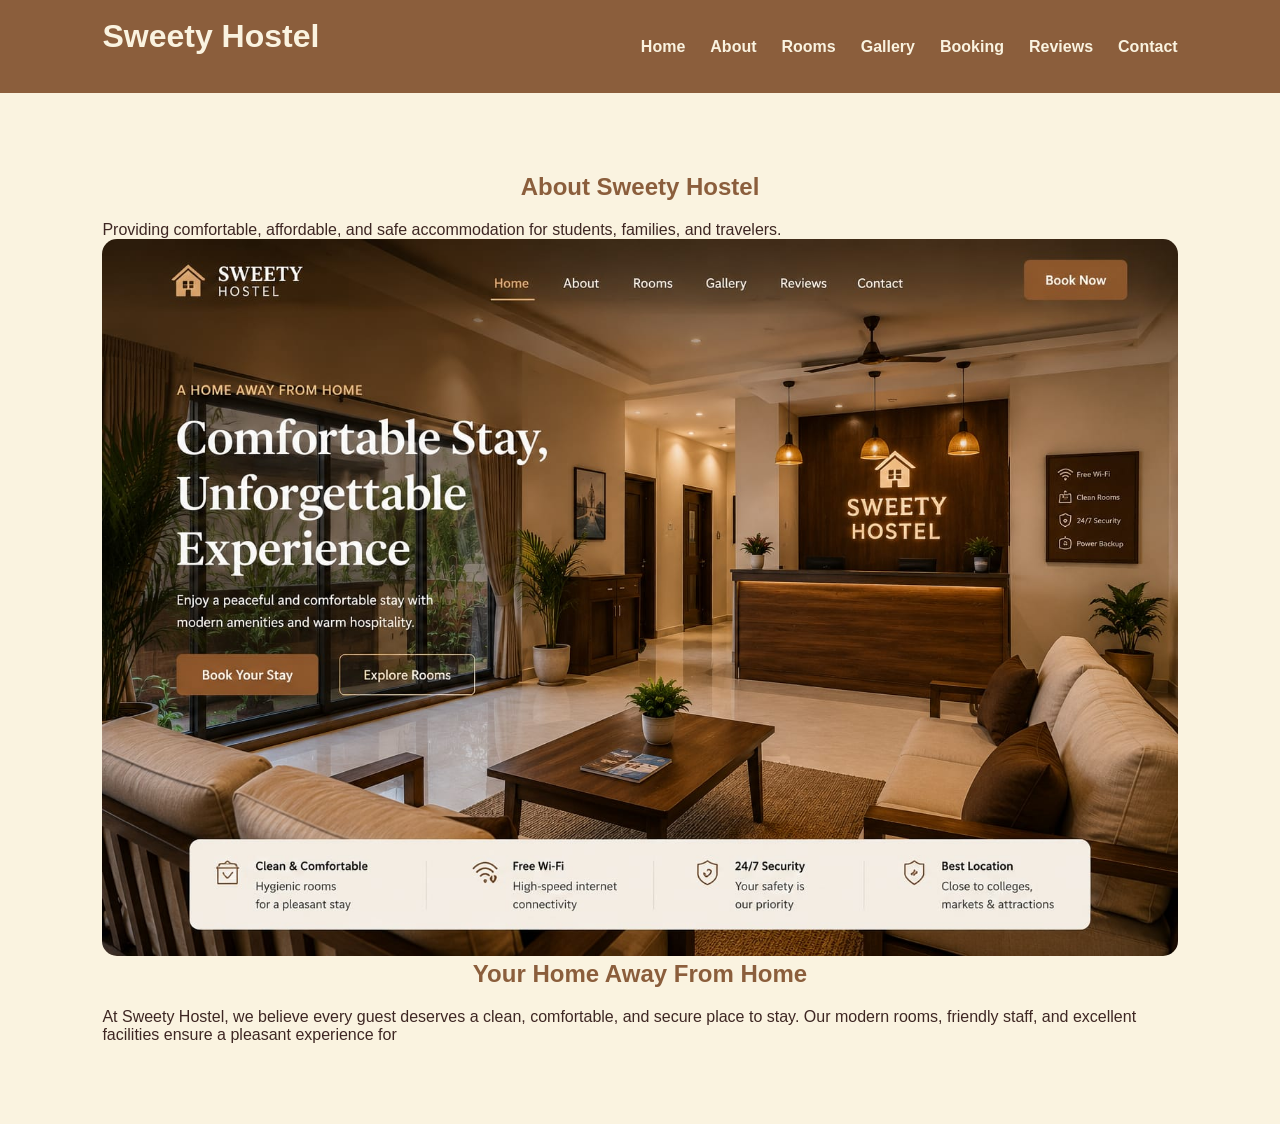
==== about.html @ 322a4172 "Add files via upload" ====
<!DOCTYPE html>
<html lang="en">
<head>
<meta charset="UTF-8">
<meta name="viewport" content="width=device-width, initial-scale=1.0">
<title>About Us | Sweety Hostel</title>

<link rel="stylesheet" href="style.css">

<link rel="stylesheet" href="https://cdnjs.cloudflare.com/ajax/libs/font-awesome/6.5.2/css/all.min.css">

</head>
<body>

<header>
<nav class="navbar">

<h2 class="logo">Sweety Hostel</h2>

<ul class="nav-links">
<li><a href="index.html">Home</a></li>
<li><a href="about.html">About</a></li>
<li><a href="rooms.html">Rooms</a></li>
<li><a href="gallery.html">Gallery</a></li>
<li><a href="booking.html">Booking</a></li>
<li><a href="reviews.html">Reviews</a></li>
<li><a href="contact.html">Contact</a></li>
</ul>
</ul>

</nav>
</header>

<section class="about">

<h1>About Sweety Hostel</h1>

<p class="subtitle">
Providing comfortable, affordable, and safe accommodation for students, families, and travelers.
</p>

<div class="about-container">

<div class="about-image">
<img src="hostel1.jpg.jpeg" alt="Sweety Hostel">
</div>

<div class="about-content">

<h2>Your Home Away From Home</h2>

<p>
At Sweety Hostel, we believe every guest deserves a clean, comfortable, and secure place to stay.
Our modern rooms, friendly staff, and excellent facilities ensure a pleasant experience for
---- style.css ----
/* ===========================
   SWEETY HOSTEL STYLE.CSS
   =========================== */

*{
    margin:0;
    padding:0;
    box-sizing:border-box;
    font-family:'Poppins',sans-serif;
}

html{
    scroll-behavior:smooth;
}

body{
    background:#FAF3E0;
    color:#3E2723;
}

/* ===== NAVBAR ===== */

.navbar{
    display:flex;
    justify-content:space-between;
    align-items:center;
    background:#8B5E3C;
    padding:18px 8%;
    position:sticky;
    top:0;
    z-index:1000;
}

.logo{
    font-size:32px;
    font-weight:bold;
    color:#FAF3E0;
}

.nav-links{
    list-style:none;
    display:flex;
}

.nav-links li{
    margin-left:25px;
}

.nav-links a{
    text-decoration:none;
    color:#FAF3E0;
    font-weight:600;
    transition:.3s;
}

.nav-links a:hover{
    color:#D4A373;
}

.btn{
    background:#A97142;
    color:#fff;
    padding:12px 28px;
    border-radius:30px;
    text-decoration:none;
    font-weight:bold;
    transition:.3s;
}

.btn:hover{
    background:#D4A373;
    color:#3E2723;
}

/* ===== HERO ===== */

.hero{
    height:90vh;
    background:url("images/hero.jpg") center/cover no-repeat;
    display:flex;
    justify-content:center;
    align-items:center;
}

.hero-content{
    background:rgba(62,39,35,.65);
    color:white;
    text-align:center;
    padding:50px;
    border-radius:20px;
}

.hero h1{
    font-size:60px;
    color:#FAF3E0;
}

.hero p{
    font-size:22px;
    margin:20px 0;
}

.hero-btn{
    display:inline-block;
    padding:15px 35px;
    background:#A97142;
    color:white;
    text-decoration:none;
    border-radius:30px;
}

.hero-btn:hover{
    background:#D4A373;
    color:#3E2723;
}

/* ===== SECTIONS ===== */

section{
    padding:80px 8%;
}

h1,h2{
    text-align:center;
    color:#8B5E3C;
    margin-bottom:20px;
}

/* ===== CARDS ===== */

.feature-container,
.rooms-grid,
.review-container,
.gallery-container{
    display:grid;
    grid-template-columns:repeat(auto-fit,minmax(280px,1fr));
    gap:30px;
}

.card,
.room-box,
.review-card{
    background:white;
    padding:25px;
    border-radius:15px;
    border:2px solid #D4A373;
    box-shadow:0 10px 20px rgba(0,0,0,.1);
    transition:.3s;
}

.card:hover,
.room-box:hover,
.review-card:hover{
    transform:translateY(-10px);
}

.card i{
    font-size:45px;
    color:#A97142;
    margin-bottom:20px;
}

/* ===== IMAGES ===== */

img{
    width:100%;
    border-radius:15px;
}

/* ===== FORMS ===== */

input,
select,
textarea{
    width:100%;
    padding:15px;
    margin:10px 0;
    border:1px solid #D4A373;
    border-radius:10px;
}

button{
    background:#A97142;
    color:white;
    padding:15px;
    border:none;
    border-radius:10px;
    cursor:pointer;
    font-size:16px;
}

button:hover{
    background:#8B5E3C;
}

/* ===== FOOTER ===== */

footer{
    background:#8B5E3C;
    color:white;
    text-align:center;
    padding:25px;
}

/* ===== MOBILE ===== */

@media(max-width:768px){

.navbar{
    flex-direction:column;
}

.nav-links{
    flex-direction:column;
    margin-top:20px;
}

.nav-links li{
    margin:10px 0;
}

.hero h1{
    font-size:38px;
}

.hero-content{
    width:90%;
}

}
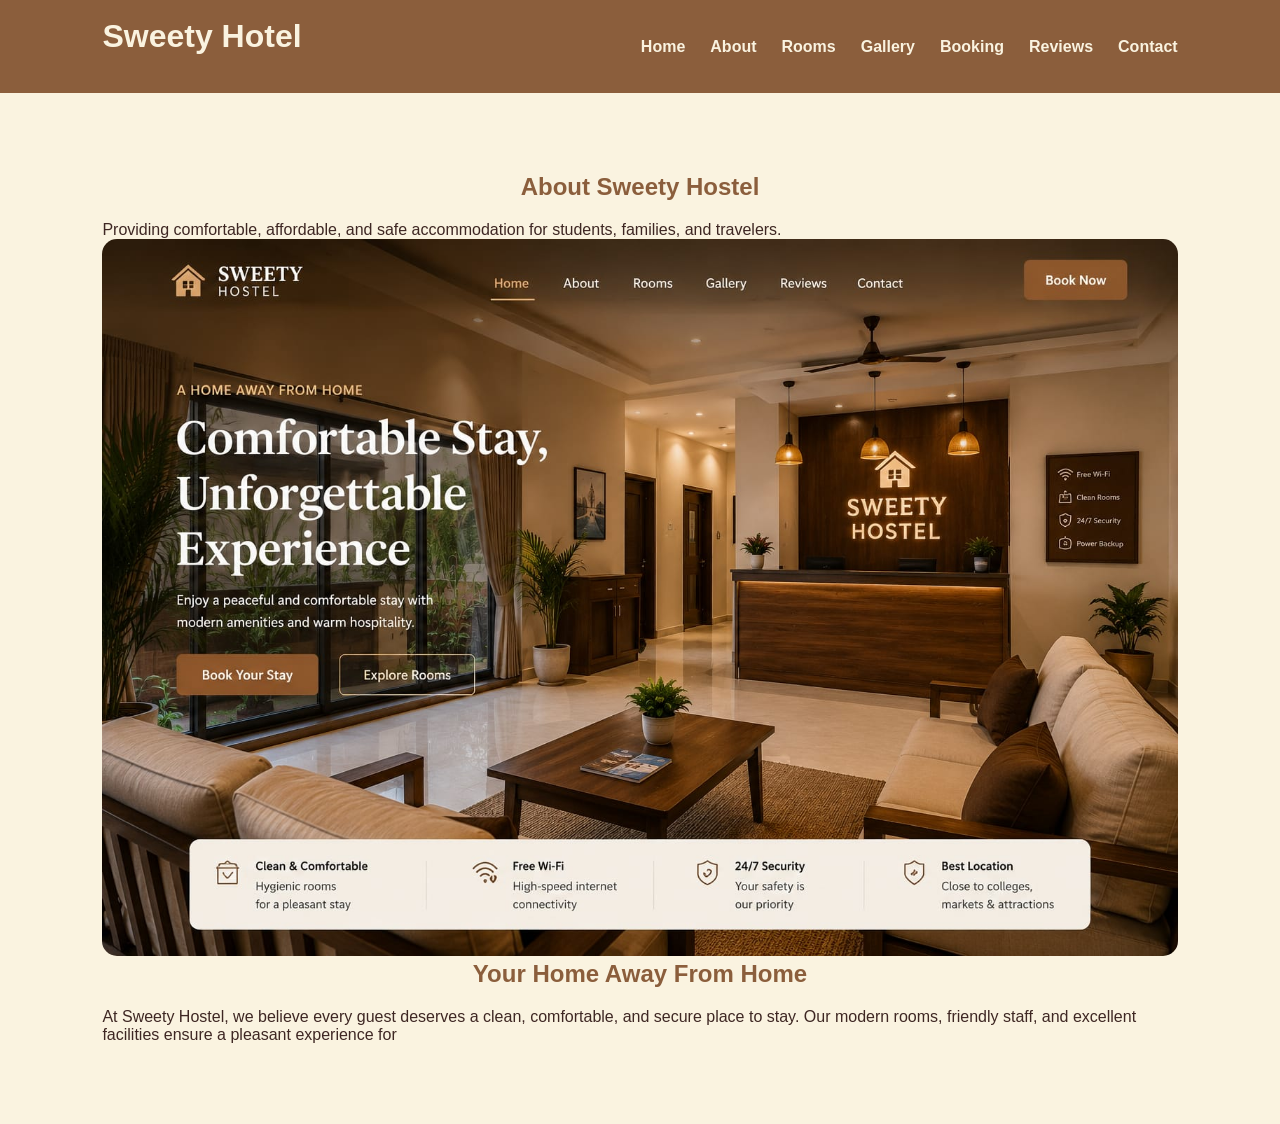
==== commit e6d12b31: "Fix HTML structure and content for About page" ====
--- a/about.html
+++ b/about.html
@@ -3,7 +3,7 @@
 <head>
 <meta charset="UTF-8">
 <meta name="viewport" content="width=device-width, initial-scale=1.0">
-<title>About Us | Sweety Hostel</title>
+<title>About Us | Sweety Hotel</title>
 
 <link rel="stylesheet" href="style.css">
 
@@ -15,7 +15,7 @@
 <header>
 <nav class="navbar">
 
-<h2 class="logo">Sweety Hostel</h2>
+<h2 class="logo">Sweety Hotel</h2>
 
 <ul class="nav-links">
 <li><a href="index.html">Home</a></li>
@@ -51,4 +51,4 @@
 
 <p>
 At Sweety Hostel, we believe every guest deserves a clean, comfortable, and secure place to stay.
-Our modern rooms, friendly staff, and excellent facilities ensure a pleasant experience for+Our modern rooms, friendly staff, and excellent facilities ensure a pleasant experience for
--- a/style.css
+++ b/style.css
@@ -1,5 +1,5 @@
 /* ===========================
-   SWEETY HOSTEL STYLE.CSS
+   SWEETY HOTEL STYLE.CSS
    =========================== */
 
 *{
@@ -227,4 +227,4 @@
     width:90%;
 }
 
-}+}
